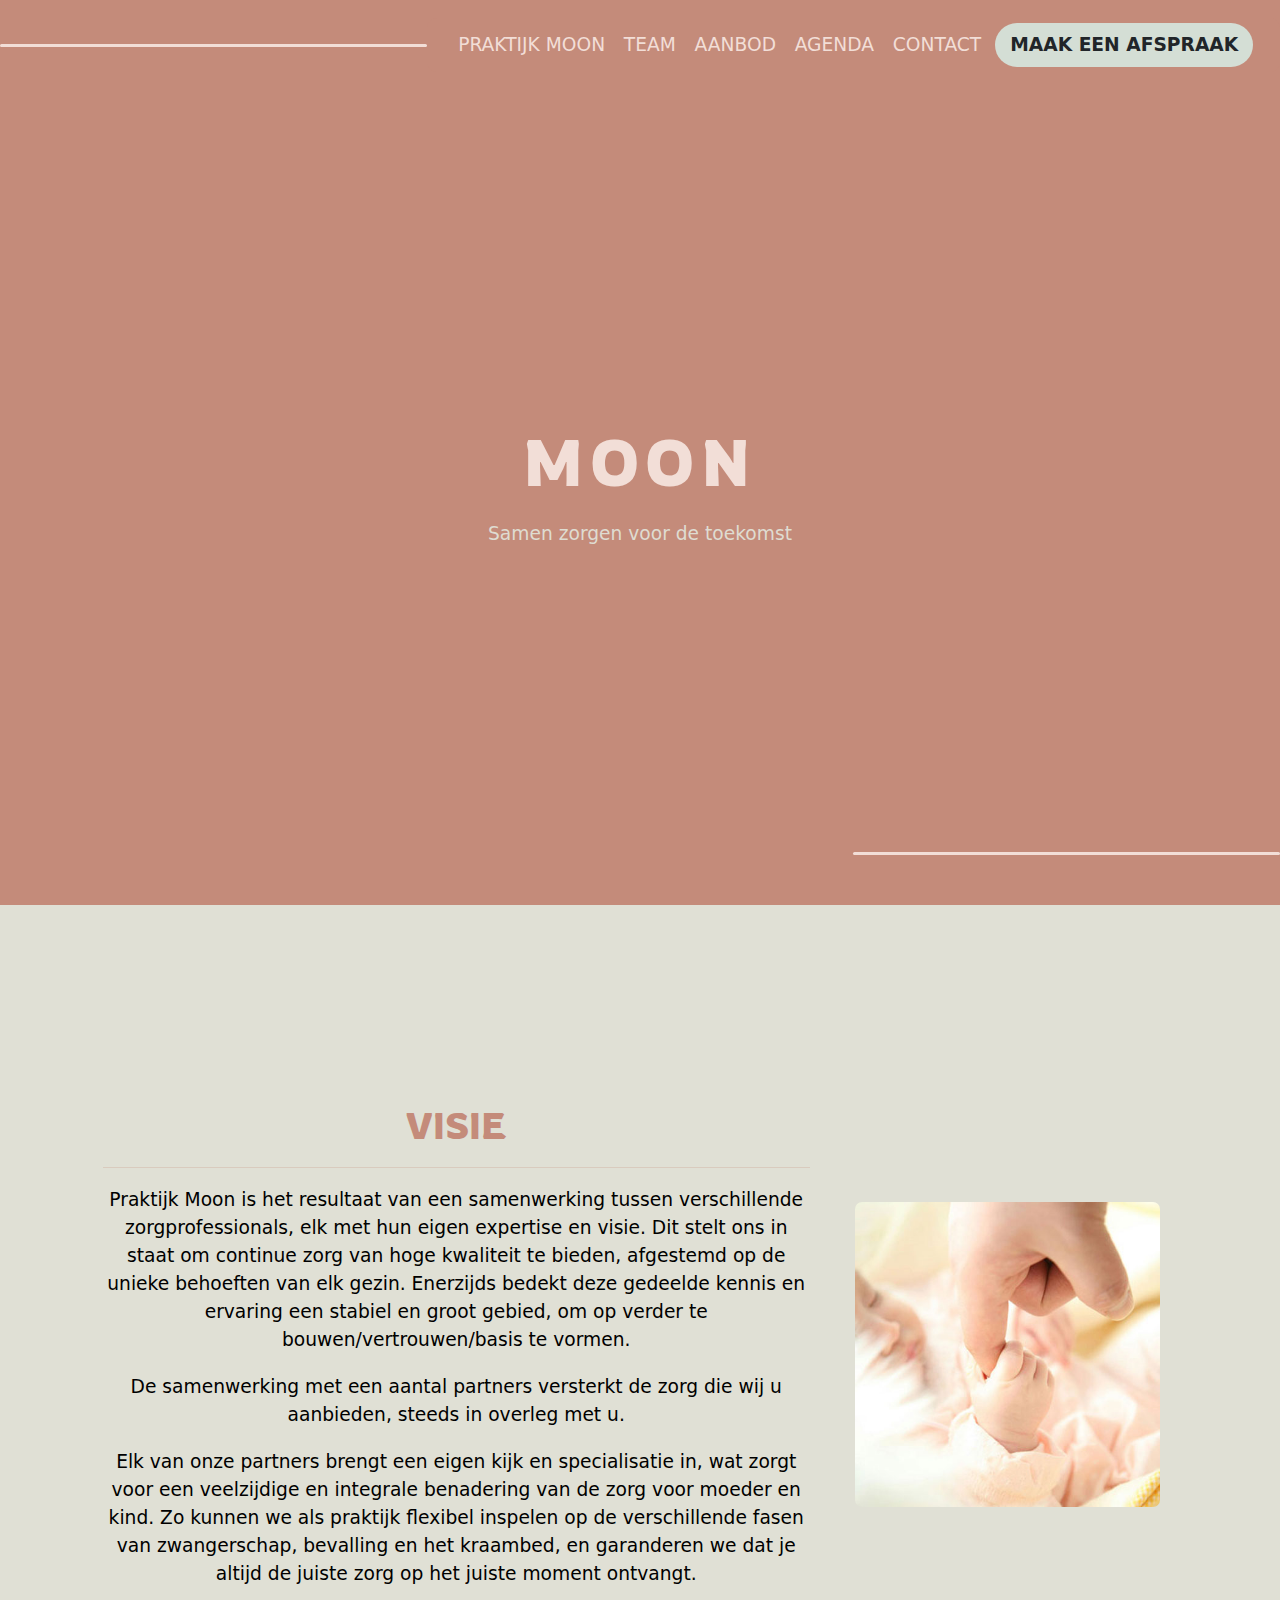
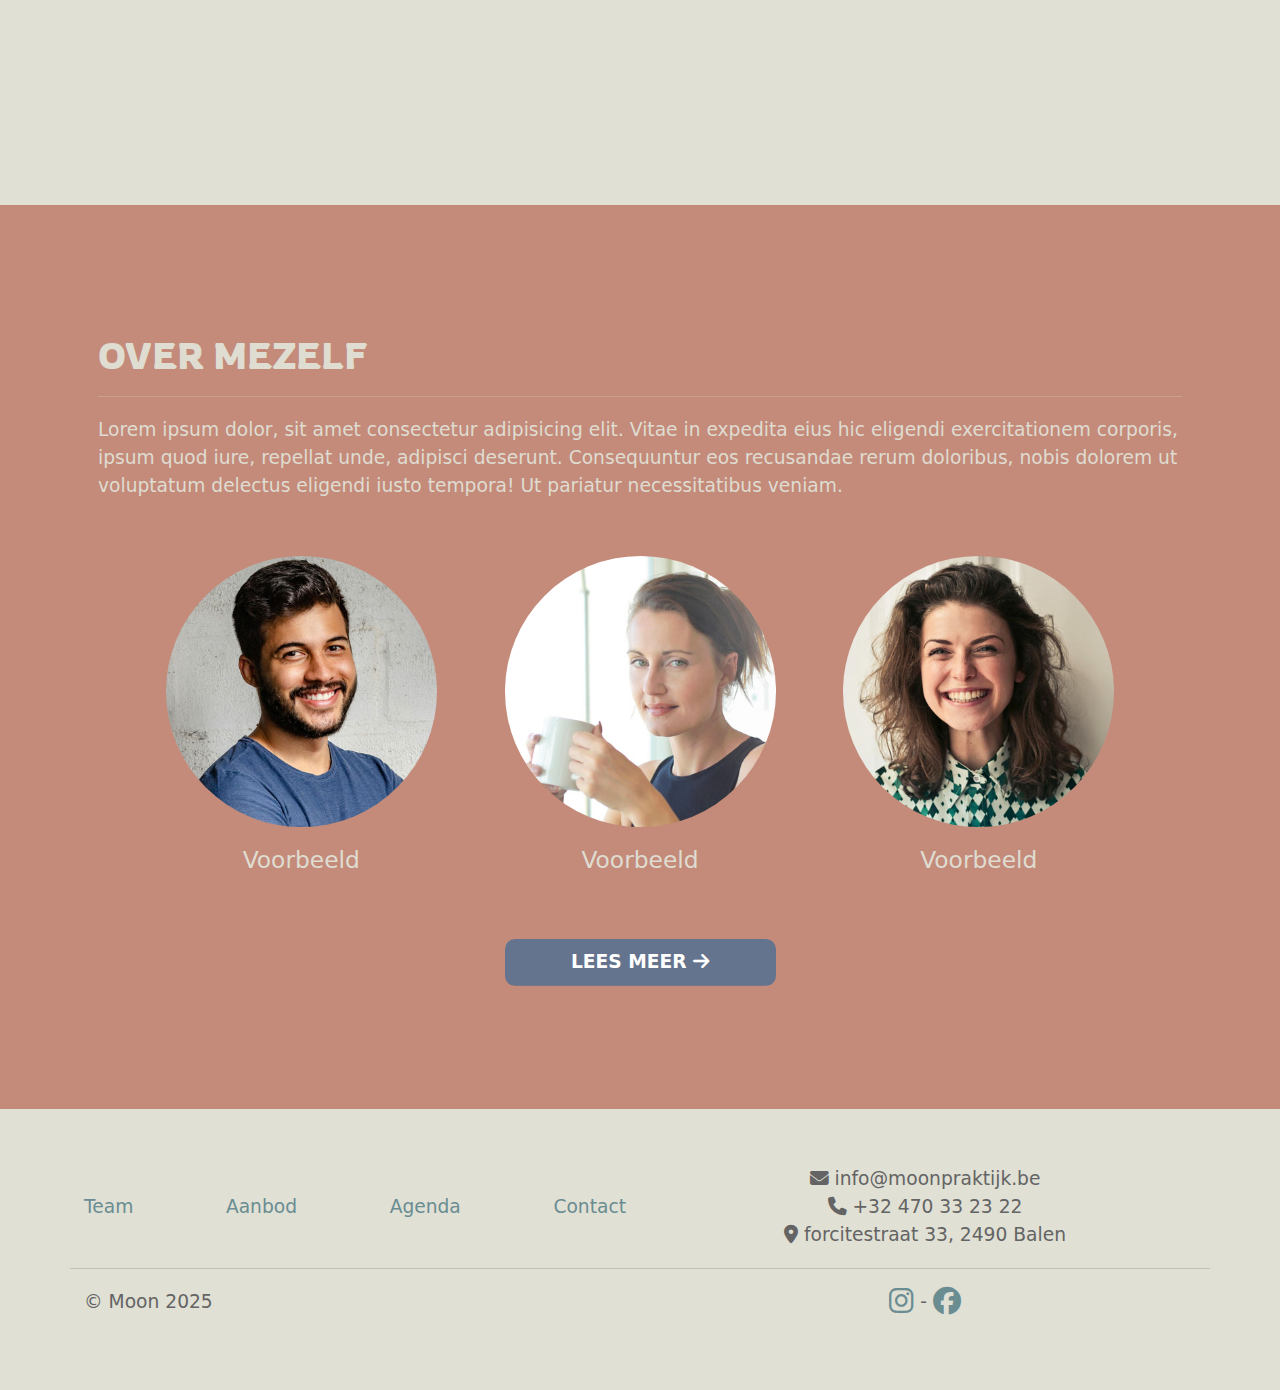
==== index.html @ 8531b097 "Update and rename Index.html to index.html" ====
<!doctype html>
<html lang="nl">

<head>
  <meta charset="utf-8">
  <meta name="viewport" content="width=device-width, initial-scale=1">
  <title>Moon demo</title>

  <link href="https://fonts.googleapis.com/css2?family=Rowdies:wght@300;400;700&display=swap" rel="stylesheet">
  <link rel="stylesheet" href="https://cdnjs.cloudflare.com/ajax/libs/font-awesome/6.7.2/css/all.min.css" />
  <link href="https://cdn.jsdelivr.net/npm/bootstrap@5.3.3/dist/css/bootstrap.min.css" rel="stylesheet">
  <link rel="stylesheet" href="https://cdnjs.cloudflare.com/ajax/libs/animate.css/4.1.1/animate.min.css" />
  <link rel="stylesheet" href="/CSS/style.css">
</head>

<body>

  <nav class="row align-items-center justify-content-end m-0">
    <div class="col-7 col-md-4 divider"></div>
    <div class="col-5 d-md-none p-3 dropdown" onclick="dropdown()">Menu <i id="dropdown"
        class="fa-solid fa-chevron-down transition-short"></i></div>

    <ul id="navList" class="col-6 col-md-8 d-md-flex justify-content-center align-items-center m-0">
      <li>
        <a class="nav-link p-2 animate__animated animate__fadeIn" href="#">Praktijk Moon</a>
      </li>
      <li>
        <a class="nav-link p-2 animate__animated animate__fadeIn" href="/PAGES/team.html">Team</a>
      </li>
      <li>
        <a class="nav-link p-2 animate__animated animate__fadeIn" href="/PAGES/aanbod.html">Aanbod</a>
      </li>
      <li>
        <a class="nav-link p-2 animate__animated animate__fadeIn" href="/PAGES/agenda.html">Agenda</a>
      </li>
      <li>
        <a class="nav-link p-2 animate__animated animate__fadeIn" href="/PAGES/contact.html">Contact</a>
      </li>
      <li class="d-none d-md-flex">
        <a href="/PAGES/agenda.html" class="btn nav-button transition-short animate__animated animate__fadeIn m-1">MAAK EEN AFSPRAAK</a>
      </li>  
    </ul>
  </nav>

  <div id="mainWrap">
    <main class="container">
      <div id="mainWrap" class="row align-items-center">
        <div class="col-12 d-flex flex-wrap">
          <h1 class="col-12 animate__animated animate__fadeIn" style="animation-delay: 0.3s">MOON</h1>
          <p class="col-12 mt-2 animate__animated animate__fadeIn" style="animation-delay: 0.3s">Samen zorgen voor de
            toekomst</p>
            

        </div>

        <div class="col-8 col-md-4 divider divider-right"></div>
      </div>
    </main>


    <div id="visie">
      <div class="container py-5 py-md-0">
        <div class="row align-items-center m-1 h-full">            
          <div class="col-md-6 col-xl-8 mb-3 mb-md-0">
            <h2>VISIE</h2>
            <hr>

            <div id="visieTekst">
              <p>
                Praktijk Moon is het resultaat van een samenwerking tussen verschillende zorgprofessionals, elk met hun
                eigen
                expertise en visie.
                Dit stelt ons in staat om continue zorg van hoge kwaliteit te bieden, afgestemd op de unieke behoeften van
                elk
                gezin. Enerzijds
                bedekt deze gedeelde kennis en ervaring een stabiel en groot gebied, om op verder te
                bouwen/vertrouwen/basis
                te vormen.
              </p>
              <p class="d-none d-md-block">
                De samenwerking met een aantal partners versterkt de zorg die wij u aanbieden, steeds in overleg met u.
              </p>
              <p>
                Elk van onze partners brengt een eigen kijk en specialisatie in, wat zorgt voor een veelzijdige en
                integrale
                benadering van de zorg voor moeder en kind.
                Zo kunnen we als praktijk flexibel inspelen op de verschillende fasen van zwangerschap, bevalling en het
                kraambed, en garanderen
                we dat je altijd de juiste zorg op het juiste moment ontvangt.
              </p>

            </div>
          </div>

          <div class="col-md-6 col-xl-4">
            <img src="ASSETS/landingPage_baby.jpg" alt="Handen en babyvoetjes" class="img-fluid rounded">
          </div>
        </div>
      </div>
    </div>
  </div>


  <div class="container">
    <div id="team" class="row align-items-center m-0 p-0">
      <div class="col-12">
        <div class="p-0 mb-5">
          <h2 class="mt-5">OVER MEZELF</h2>
          <hr>
          <p class="">Lorem ipsum dolor, sit amet consectetur adipisicing elit. Vitae in expedita eius hic eligendi
            exercitationem corporis, ipsum quod iure, repellat unde, adipisci deserunt. Consequuntur eos recusandae
            rerum doloribus, nobis dolorem ut voluptatum delectus eligendi iusto tempora! Ut pariatur necessitatibus
            veniam.</p>
        </div>

        <div class="d-flex flex-wrap align-items-center justify-content-evenly m-0 p-0">
          <div class="col-md-3 mb-5 mb-md-0">
            <p><img src="/ASSETS/team/portret_team1.jpg" alt="<naam> portret" class="circle-img"></p>
            <h5 class="text-center mt-3">Voorbeeld</h5>
          </div>

          <div class="col-md-3 mb-5 mb-md-0">
            <img src="/ASSETS/team/portret_team2.jpg" alt="<naam> portret" class="circle-img">
            <h5 class="text-center mt-3">Voorbeeld</h5>
          </div>

          <div class="col-md-3 mb-5 mb-md-0">
            <img src="/ASSETS/team/portret_team3.jpg" alt="<naam> portret" class="circle-img">
            <h5 class="text-center mt-3">Voorbeeld</h5>
          </div>

          <div class="col-12 d-flex flex-wrap justify-content-center">
            <a href="/PAGES/team.html" class="col-6 col-md-4 col-xl-3 p-2 my-5 primary-button transition-short">Lees
              meer <i class="fa-solid fa-arrow-right"></i></a>
          </div>
        </div>
      </div>
    </div>
  </div>

  <footer>
    <div class="container py-4 py-5">
      <div class="row align-items-center">
        <div class="col-md-6">
          <ul class="d-flex justify-content-between list-unstyled m-0">
            <li><a class="transition-short" href="/PAGES/team.html">Team</a></li>
            <li><a class="transition-short" href="/PAGES/aanbod.html">Aanbod</a></li>
            <li><a class="transition-short" href="/PAGES/agenda.html">Agenda</a></li>
            <li><a class="transition-short" href="/PAGES/contact.html">Contact</a></li>
          </ul>
        </div>

        <div class="col-md-6">
          <p class="text-md-center m-0"><i class="fa-solid fa-envelope"></i> info@moonpraktijk.be</p>
          <p class="text-md-center m-0"><i class="fa-solid fa-phone"></i> +32 470 33 23 22</p>
          <p class="text-md-center m-0"><i class="fa-solid fa-location-dot"></i> forcitestraat 33, 2490 Balen</p>
        </div>

        <hr class="my-3">

        <p class="col-md-6">&copy; Moon 2025</p>

        <p class="col-md-6 text-md-center"><a href="" class="transition-short"><i
              class="fa-brands fa-instagram fa-xl"></i></a> - <a href="" class="transition-short"><i
              class="fa-brands fa-facebook fa-xl"></i></a></p>
      </div>
    </div>
  </footer>

  <script src="https://cdnjs.cloudflare.com/ajax/libs/bootstrap/5.3.3/js/bootstrap.min.js"></script>
  <script src="/script.js"></script>
</body>

</html>
---- CSS/style.css ----
html {
  font-size: 14pt;
}

body{

  color: #DFDCD1;

}

html,
body {
  background-color: #c48b7a;
}

nav {
  min-height: 10vh;
  top: 0;
  background-color: #c48b7a;
}

nav ul{
    list-style-type: none;
    text-align: center;
    display: none;
    position: absolute;
    top: 7.5vh;
    right: 0;
    background-color: #C48B7A;
    border-radius: 10px;
}

.nav-link {
  color: #F2DED7;
  font-weight: 500;
  text-transform: uppercase;
  text-decoration: none;
}

.nav-link:hover {
  color: #fff;
}

.navbar-nav .nav-link {
  letter-spacing: 0.1rem;
}

h1 {
  font-size: 3.5rem;
  letter-spacing: 0.1em;
  color: #F2DED7;
}

h1,
h2,
h3 {
  font-family: "Rowdies", serif;
  font-weight: 400;
  font-style: normal;
}

img {
  max-width: 100%;
  height: auto;
}

input, textarea, iframe{
  border-radius: 5px;
  border: none;
}

textarea{
  min-height: 150px;
  width: 100%;
}

footer{
  background-color: #E0E0D5;
  color: rgb(100, 100, 100);
}

footer a{
  text-decoration: none;
  color: #6A8D92;
}

footer a:hover{
  color:  #D4DED5;
}

.right-menu {
  display: flex;
  align-items: center;
  gap: 20px;
}

.card{
  background-color: #D8A89A;
  color: #fff;
  border-radius: 5px;
  text-align: center;
  height: 100%;
  position: relative;
  box-shadow: 5px 5px 10px rgba(0,0,0,.25);
  position: relative;
}

.card img{
  border-top-right-radius: 5px;
  border-top-left-radius: 5px;
}

.card a{
  position: absolute;
  bottom: 10px;
  left: 0;
  width: 80%;
  left: 10%;
}

.dropdown {
  text-align: center;
  color: #F2DED7;
  text-transform: uppercase;
  font-weight: bold;
}

.divider {
  height: 3px;
  background-color: #F2DED7	;
  border-radius: 5px;
}

.divider-right {
  position: absolute;
  right: 0;
  bottom: 5vh;
}

.circle-img{
  border-radius: 50%;
}

.primary-button{
  border: none;
  border-radius: 10px;
  background-image: linear-gradient(to right, #7b889e  50%, #65748e 50%);
  background-size: 200% 100%;
  background-position: right;
  text-transform: uppercase;
  font-weight: bold;
  color: white;
  text-decoration: none;
}

.nav-button{
  border-radius: 25px;
  font-weight: bold;
  background-color: #D4DED5;
}

.nav-button:hover{
  background-color: white;
  color: black;
}

.primary-button:hover{
  background-position: left;
}

.mainWrap{
  min-height: 100vh;
}

.section-title {
  font-size: 36px;
  font-weight: bold;
  margin-bottom: 20px;
}

.font{
  font-family: "Rowdies", serif;
}

.offer-card {
  border: none;
  background-color: #e7b8a3;
}

.offer-text {
  font-weight: bold;
  color: #d1b3a4;
}

.publication {
  margin-bottom: 15px;
}

.image-container img {
  border-radius: 20px;
  width: 100%;
  height: auto;
  max-width: 400px;
}

.transition-short{
  transition: .25s;
}


.btn-primary {
  font-size: 0.9em;
  padding: 8px 15px;
}

.img-fluid {
  max-width: 90%;
}

.h-full{
  min-height: 100vh;
}

#visie{
  background-color: #E0E0D5;
  color: #C48B7A;
}
#visieTekst{
  color: black;
}

#mainWrap, #contactWrap{
  text-align: center;
  min-height: 90vh;
}

#contactWrap{
  text-align: start;
  color: #F2DED7;
}

#visie, #team {
  min-height: 100vh;
}

#clandy{
  height: 100vh;
}

#team a{
  text-align: center;
}

@media screen and (min-width: 768px){
    nav ul{
        list-style-type: none;
        text-align: center;
        display: none;
        position: inherit;
        top: inherit;
        right: inherit;
    }

    .end{
      text-align: end;
    }
}
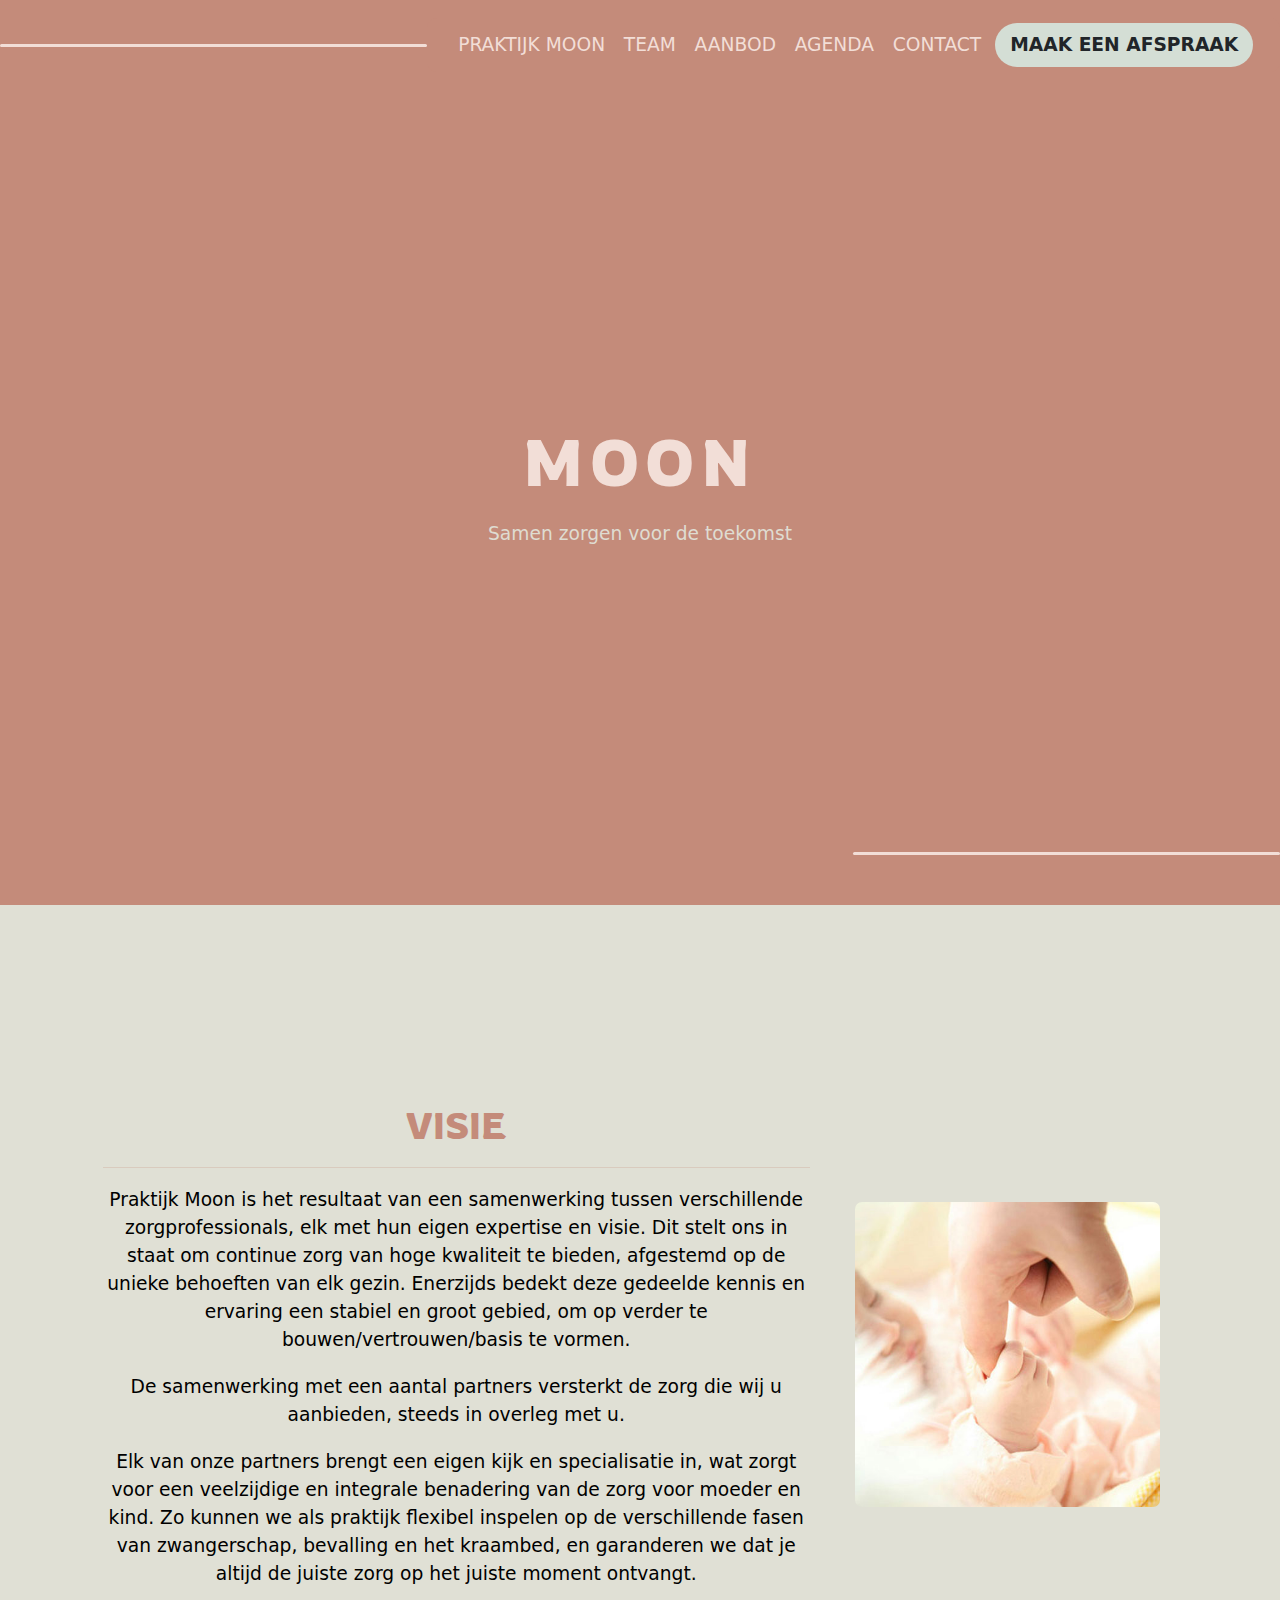
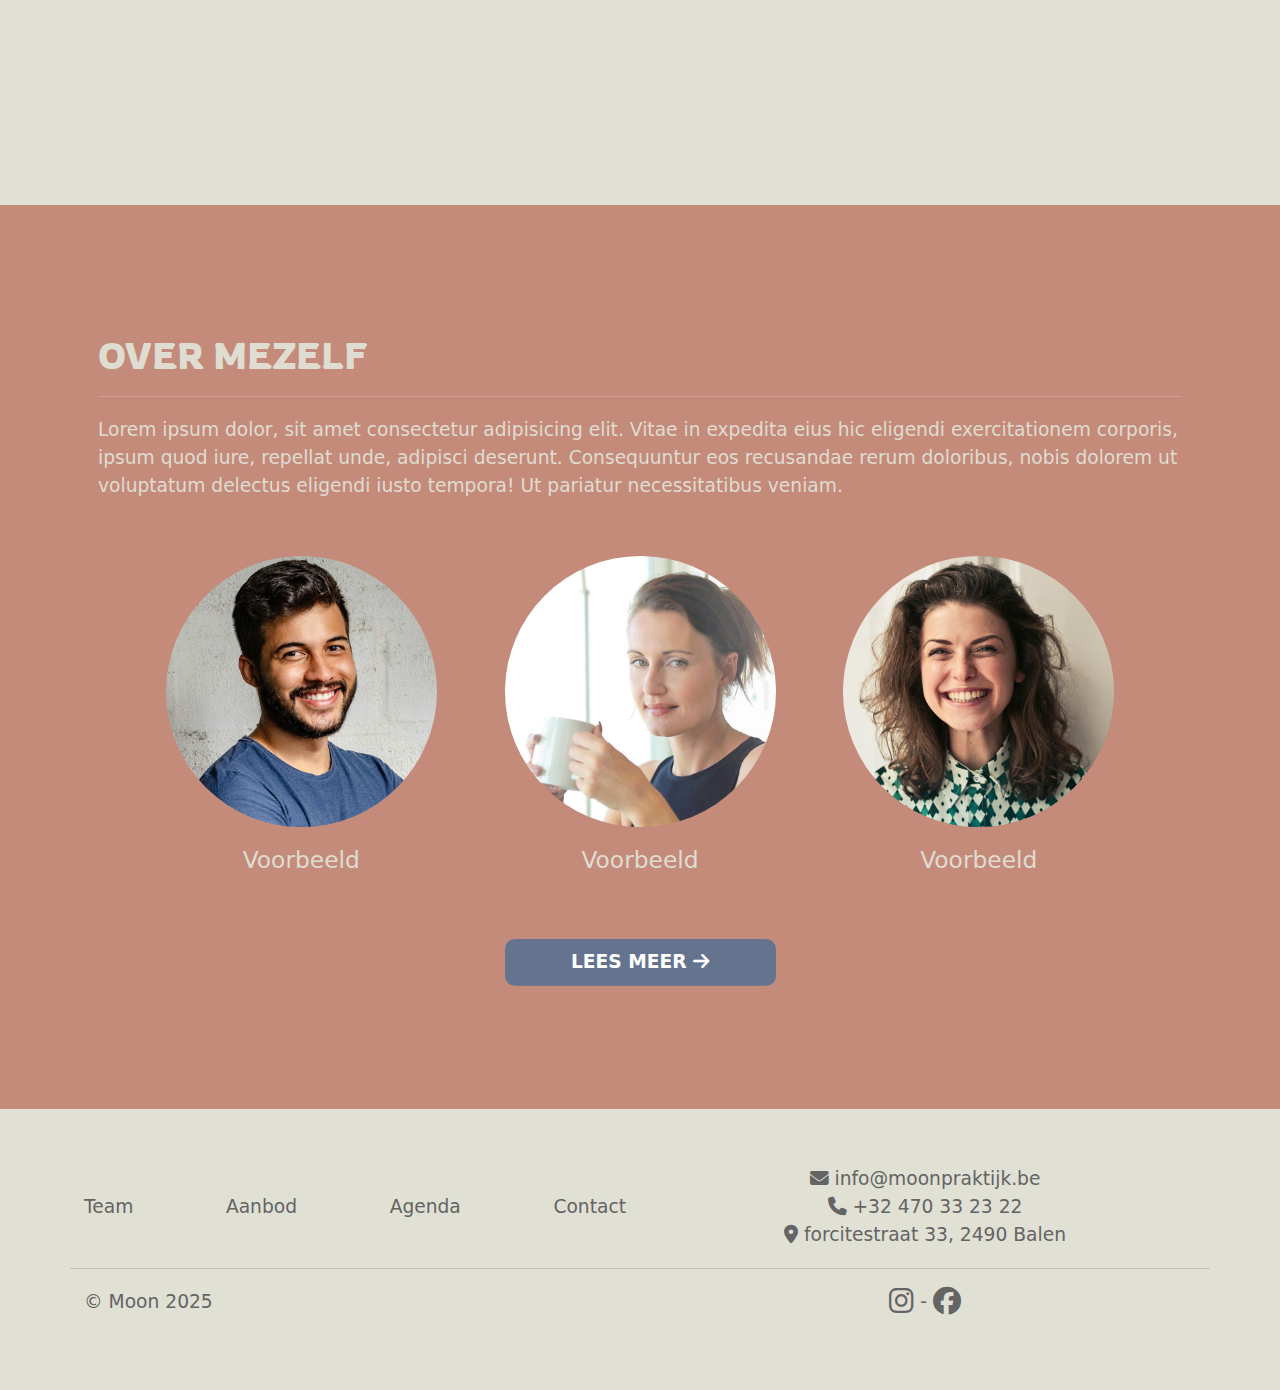
==== commit cc4f0fd4: "footer link kleur aangepast + meta tags" ====
--- a/index.html
+++ b/index.html
@@ -4,13 +4,15 @@
 <head>
   <meta charset="utf-8">
   <meta name="viewport" content="width=device-width, initial-scale=1">
+  <meta name="author" content="Vanspringel-Design">
+  <meta name="description" content="Praktijk Moon - Samen zorgen voor de toekomst!">
   <title>Moon demo</title>
 
   <link href="https://fonts.googleapis.com/css2?family=Rowdies:wght@300;400;700&display=swap" rel="stylesheet">
   <link rel="stylesheet" href="https://cdnjs.cloudflare.com/ajax/libs/font-awesome/6.7.2/css/all.min.css" />
   <link href="https://cdn.jsdelivr.net/npm/bootstrap@5.3.3/dist/css/bootstrap.min.css" rel="stylesheet">
   <link rel="stylesheet" href="https://cdnjs.cloudflare.com/ajax/libs/animate.css/4.1.1/animate.min.css" />
-  <link rel="stylesheet" href="/CSS/style.css">
+  <link rel="stylesheet" href="CSS/style.css">
 </head>
 
 <body>
@@ -25,19 +27,19 @@
         <a class="nav-link p-2 animate__animated animate__fadeIn" href="#">Praktijk Moon</a>
       </li>
       <li>
-        <a class="nav-link p-2 animate__animated animate__fadeIn" href="/PAGES/team.html">Team</a>
+        <a class="nav-link p-2 animate__animated animate__fadeIn" href="PAGES/team.html">Team</a>
       </li>
       <li>
-        <a class="nav-link p-2 animate__animated animate__fadeIn" href="/PAGES/aanbod.html">Aanbod</a>
+        <a class="nav-link p-2 animate__animated animate__fadeIn" href="PAGES/aanbod.html">Aanbod</a>
       </li>
       <li>
-        <a class="nav-link p-2 animate__animated animate__fadeIn" href="/PAGES/agenda.html">Agenda</a>
+        <a class="nav-link p-2 animate__animated animate__fadeIn" href="PAGES/agenda.html">Agenda</a>
       </li>
       <li>
-        <a class="nav-link p-2 animate__animated animate__fadeIn" href="/PAGES/contact.html">Contact</a>
+        <a class="nav-link p-2 animate__animated animate__fadeIn" href="PAGES/contact.html">Contact</a>
       </li>
       <li class="d-none d-md-flex">
-        <a href="/PAGES/agenda.html" class="btn nav-button transition-short animate__animated animate__fadeIn m-1">MAAK EEN AFSPRAAK</a>
+        <a href="PAGES/agenda.html" class="btn nav-button transition-short animate__animated animate__fadeIn m-1">MAAK EEN AFSPRAAK</a>
       </li>  
     </ul>
   </nav>
@@ -115,22 +117,22 @@
 
         <div class="d-flex flex-wrap align-items-center justify-content-evenly m-0 p-0">
           <div class="col-md-3 mb-5 mb-md-0">
-            <p><img src="/ASSETS/team/portret_team1.jpg" alt="<naam> portret" class="circle-img"></p>
+            <p><img src="ASSETS/team/portret_team1.jpg" alt="<naam> portret" class="circle-img"></p>
             <h5 class="text-center mt-3">Voorbeeld</h5>
           </div>
 
           <div class="col-md-3 mb-5 mb-md-0">
-            <img src="/ASSETS/team/portret_team2.jpg" alt="<naam> portret" class="circle-img">
+            <img src="ASSETS/team/portret_team2.jpg" alt="<naam> portret" class="circle-img">
             <h5 class="text-center mt-3">Voorbeeld</h5>
           </div>
 
           <div class="col-md-3 mb-5 mb-md-0">
-            <img src="/ASSETS/team/portret_team3.jpg" alt="<naam> portret" class="circle-img">
+            <img src="ASSETS/team/portret_team3.jpg" alt="<naam> portret" class="circle-img">
             <h5 class="text-center mt-3">Voorbeeld</h5>
           </div>
 
           <div class="col-12 d-flex flex-wrap justify-content-center">
-            <a href="/PAGES/team.html" class="col-6 col-md-4 col-xl-3 p-2 my-5 primary-button transition-short">Lees
+            <a href="PAGES/team.html" class="col-6 col-md-4 col-xl-3 p-2 my-5 primary-button transition-short">Lees
               meer <i class="fa-solid fa-arrow-right"></i></a>
           </div>
         </div>
@@ -143,10 +145,10 @@
       <div class="row align-items-center">
         <div class="col-md-6">
           <ul class="d-flex justify-content-between list-unstyled m-0">
-            <li><a class="transition-short" href="/PAGES/team.html">Team</a></li>
-            <li><a class="transition-short" href="/PAGES/aanbod.html">Aanbod</a></li>
-            <li><a class="transition-short" href="/PAGES/agenda.html">Agenda</a></li>
-            <li><a class="transition-short" href="/PAGES/contact.html">Contact</a></li>
+            <li><a class="transition-short" href="PAGES/team.html">Team</a></li>
+            <li><a class="transition-short" href="PAGES/aanbod.html">Aanbod</a></li>
+            <li><a class="transition-short" href="PAGES/agenda.html">Agenda</a></li>
+            <li><a class="transition-short" href="PAGES/contact.html">Contact</a></li>
           </ul>
         </div>
 
@@ -168,7 +170,7 @@
   </footer>
 
   <script src="https://cdnjs.cloudflare.com/ajax/libs/bootstrap/5.3.3/js/bootstrap.min.js"></script>
-  <script src="/script.js"></script>
+  <script src="script.js"></script>
 </body>
 
 </html>
--- a/CSS/style.css
+++ b/CSS/style.css
@@ -81,11 +81,11 @@
 
 footer a{
   text-decoration: none;
-  color: #6A8D92;
+  color: rgb(100,100,100);
 }
 
 footer a:hover{
-  color:  #D4DED5;
+  color:  #6A8D92;
 }
 
 .right-menu {
